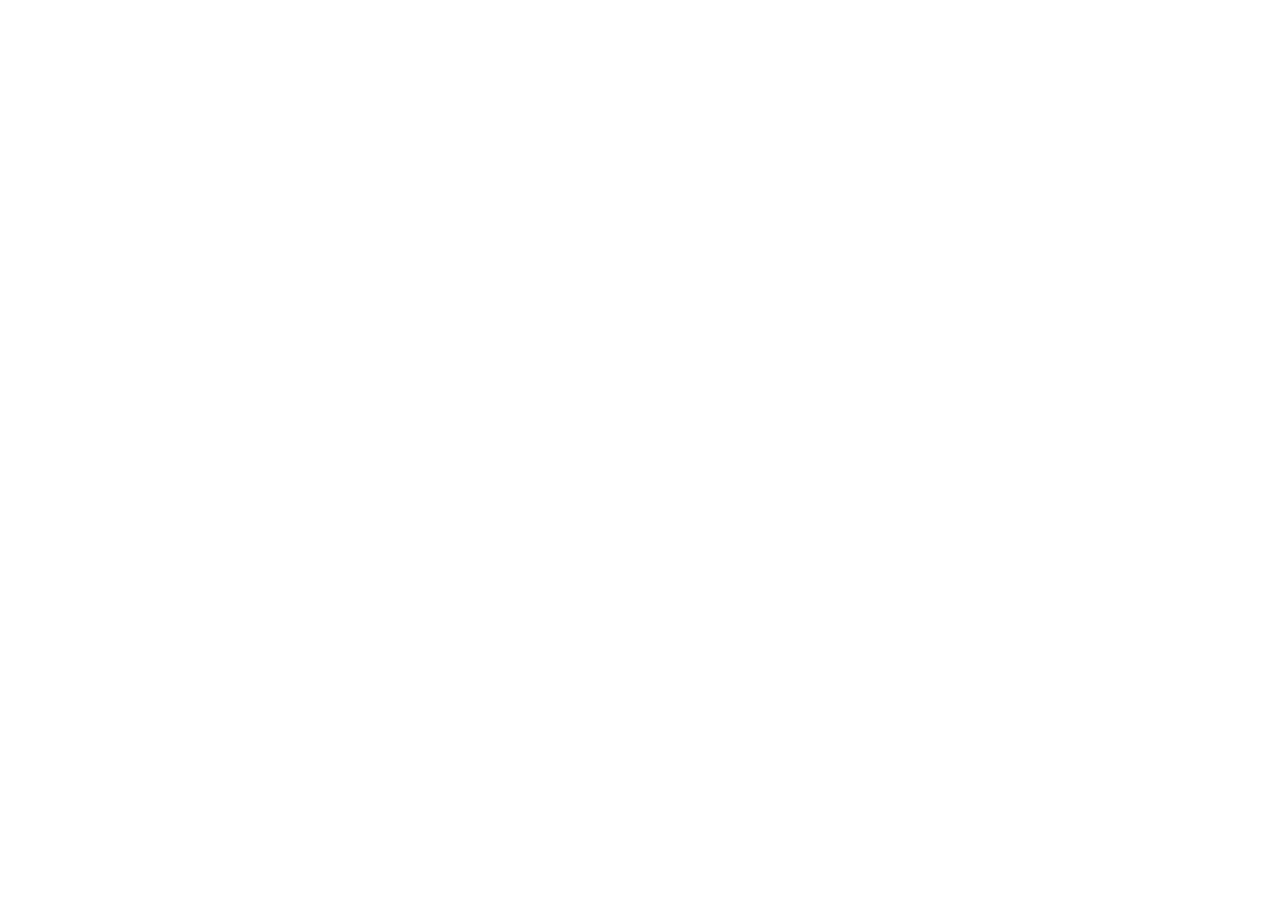
==== Project1/index.html @ 033e21ca "Add files via upload" ====
<!DOCTYPE html>
<html lang="en">
  <head>
    <meta charset="UTF-8" />
    <meta name="viewport" content="width=device-width, initial-scale=1.0" />
    <title>Document</title>
  </head>
  <body>
    
  </body>
</html>
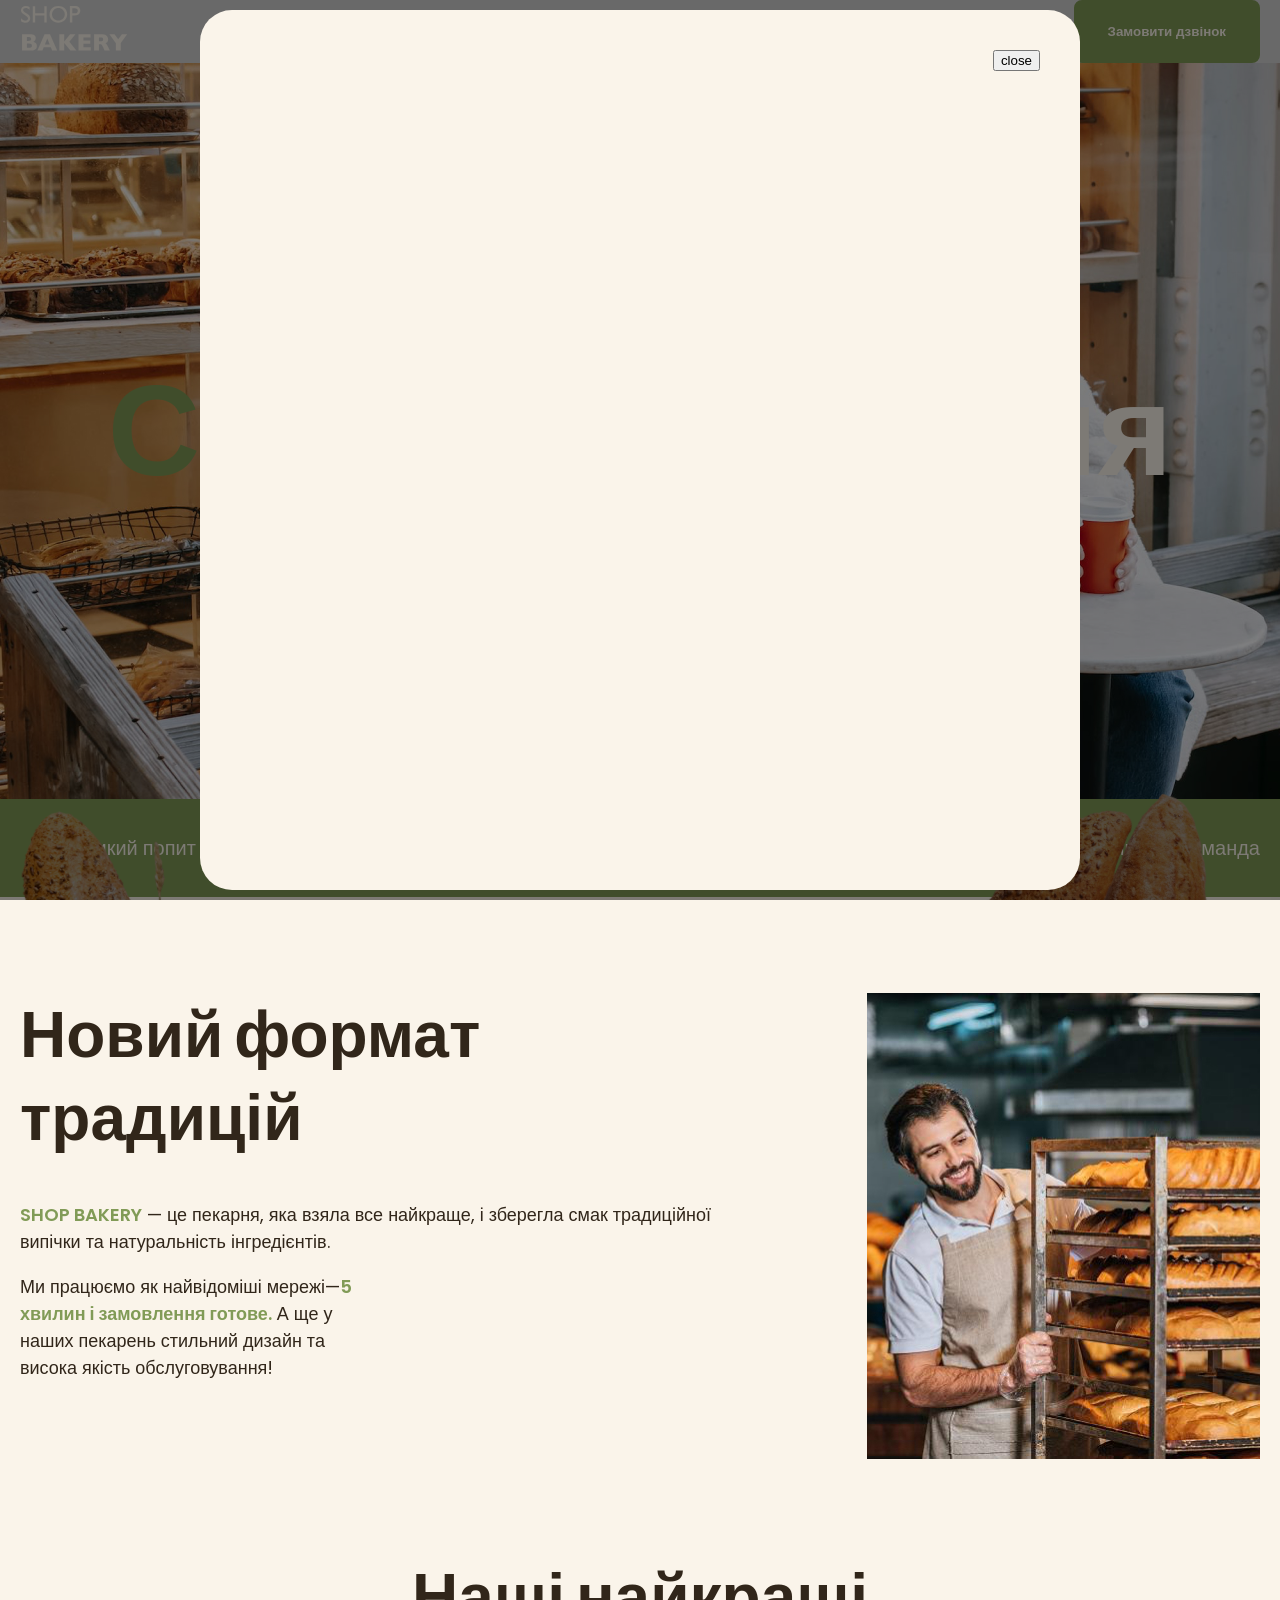
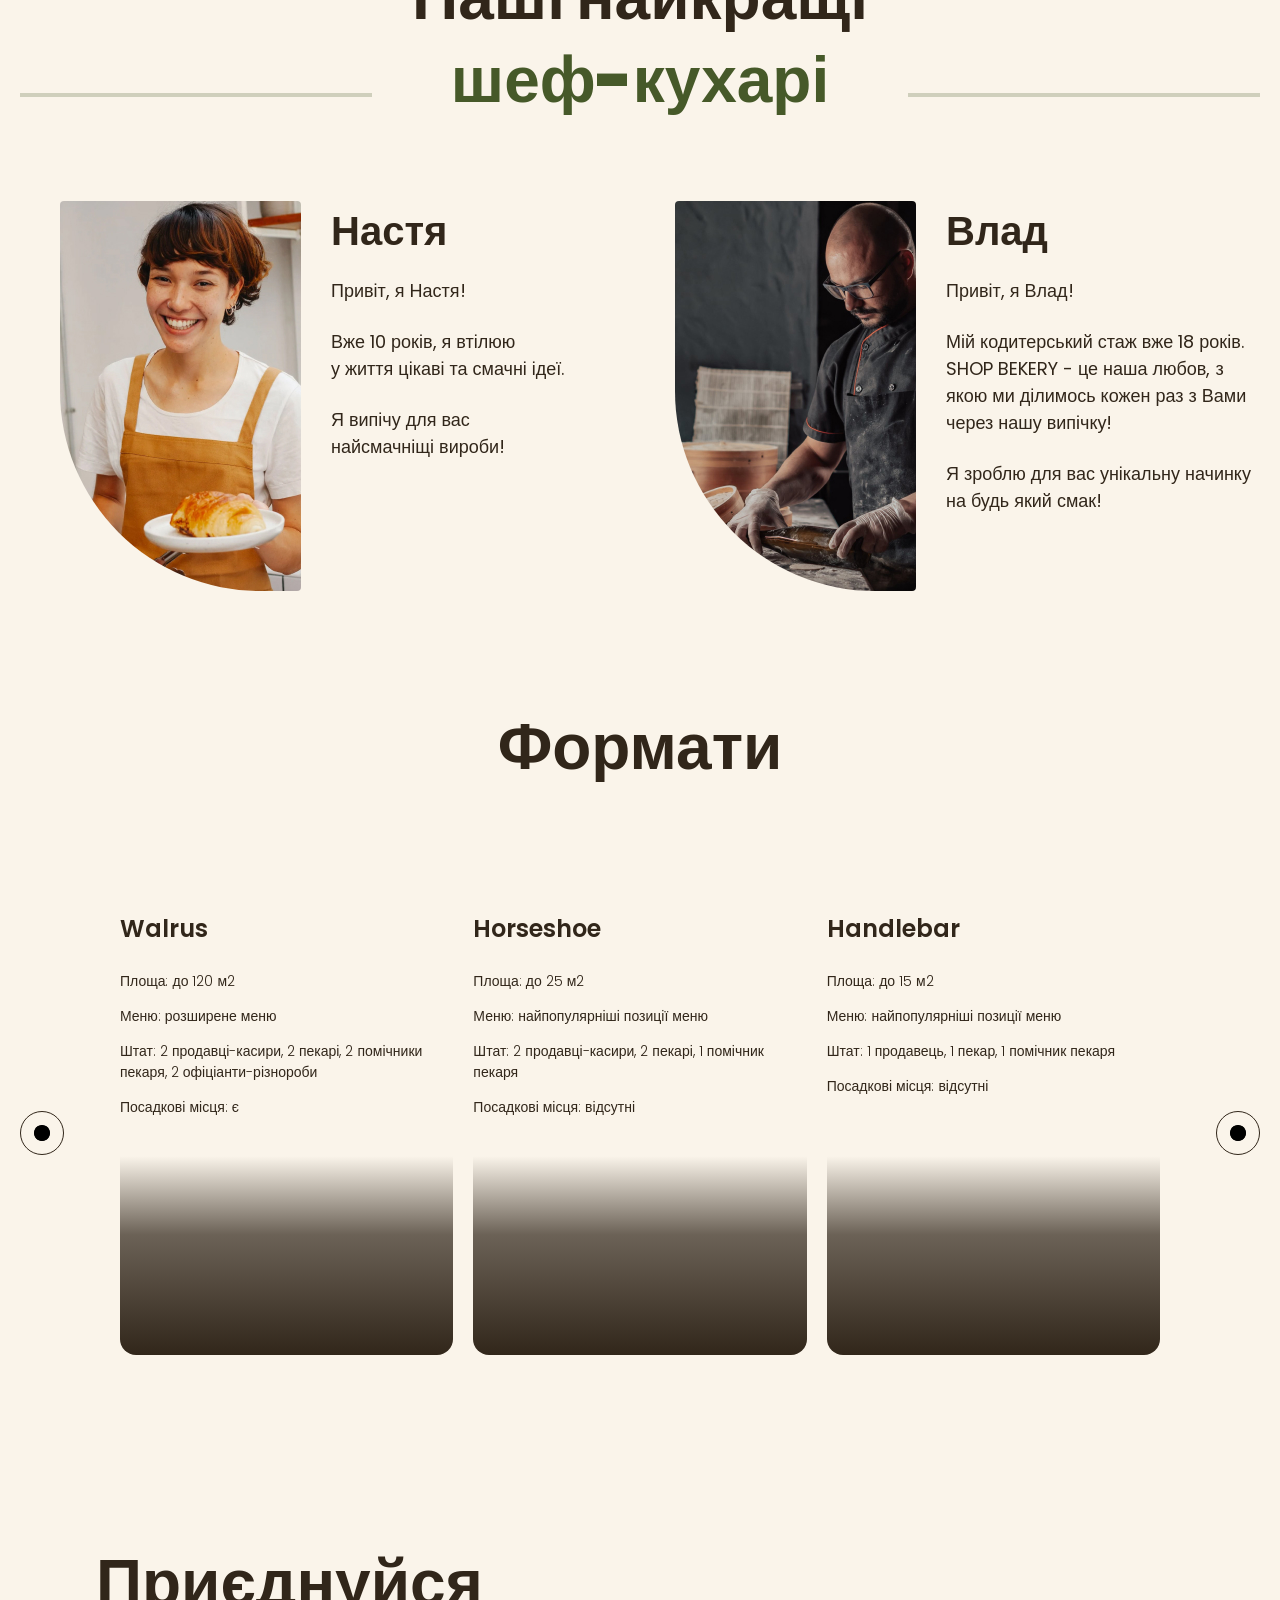
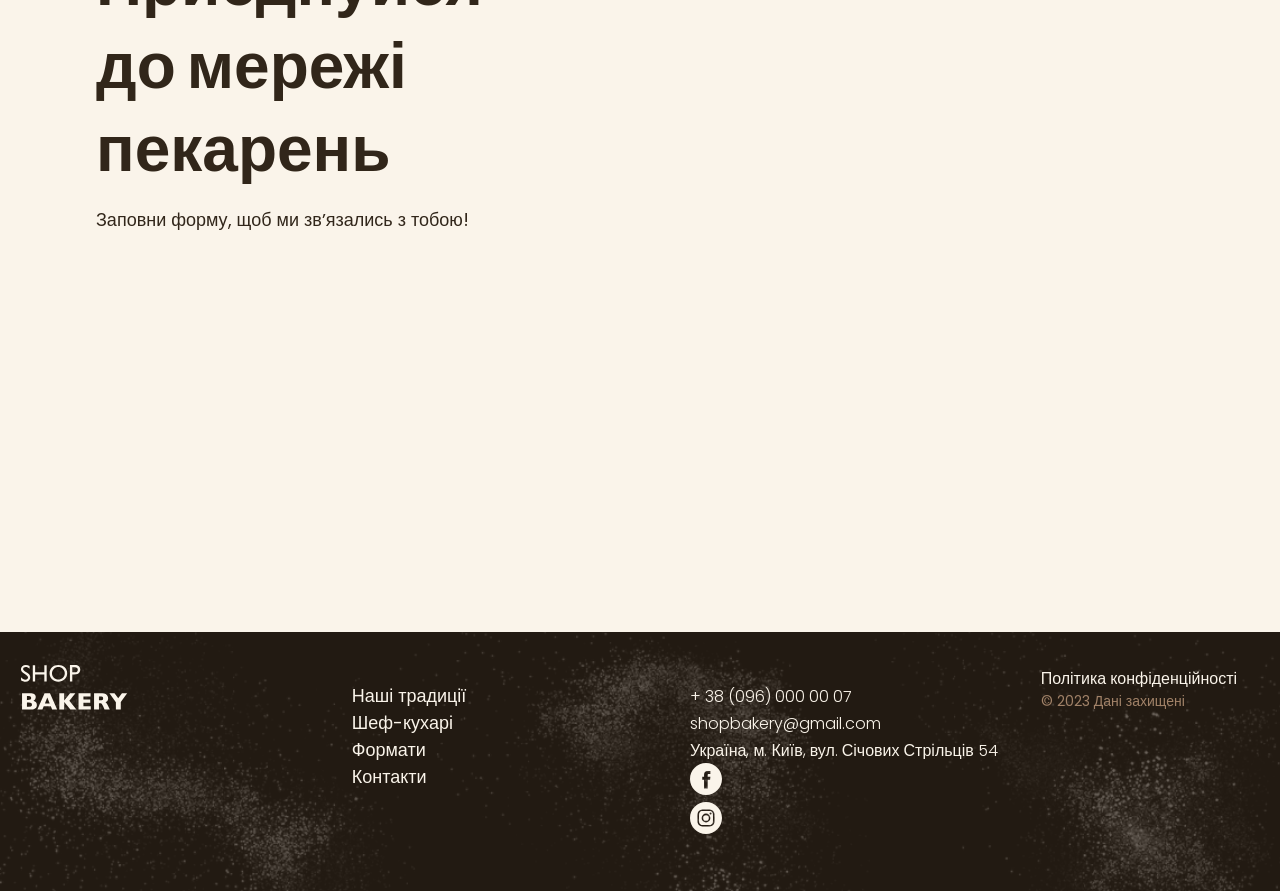
==== commit 9841da8b: "Add files via upload" ====
--- a/Project1/index.html
+++ b/Project1/index.html
@@ -1,11 +1,266 @@
 <!DOCTYPE html>
-<html lang="en">
-  <head>
-    <meta charset="UTF-8" />
-    <meta name="viewport" content="width=device-width, initial-scale=1.0" />
-    <title>Document</title>
-  </head>
-  <body>
-    
-  </body>
-</html>
+<html lang="uk">
+
+<head>
+  <meta charset="UTF-8" />
+  <meta name="viewport" content="width=device-width, initial-scale=1.0" />
+  <title>Сучасна пекарня</title>
+  <link rel="stylesheet" href="./css/styles.css" />
+</head>
+
+<body>
+  <header class="header">
+    <div class="container">
+      <div class="header-container">
+        <nav class="header-nav">
+          <a href="./index.html">
+            <img src="./images/logo.svg" alt="Логотип сучасної пекарні" />
+          </a>
+          <ul class="header-menu">
+            <li>
+              <a class="link" href="#traditions-section">Наші традиції</a>
+            </li>
+            <li><a class="link" href="#chefs-section">Шеф-кухарі</a></li>
+            <li><a class="link" href="#formats-section">Формати</a></li>
+            <li><a class="link" href="#contacts-section">Контакти</a></li>
+          </ul>
+        </nav>
+        <!-- button замовити дзвінок -->
+        <button class="button modal-btn-open" type="button">Замовити дзвінок</button>
+      </div>
+    </div>
+  </header>
+  <main>
+    <!-- Сучасна пекарня -->
+    <section class="hero-section">
+      <div class="container">
+        <h1 class="hero-title">
+          <span class="accent">Сучасна</span> пекарня
+        </h1>
+      </div>
+    </section>
+    <section class="advanteges-section">
+      <div class="container">
+        <h2 class="hidden">Наші переваги</h2>
+        <ul class="advantages-list">
+          <li class="advanteges-item">Великий попит на ринку</li>
+          <li class="advanteges-item">Доступні за бюджетом формати</li>
+          <li class="advanteges-item">Досвідчена управлінська команда</li>
+        </ul>
+      </div>
+    </section>
+    <!-- Новий формат традиицій -->
+    <section class="tradition-section section" id="traditions-section">
+      <div class="container">
+        <div class="traditions-container">
+          <div class="traditions-content">
+            <h2 class="traditions-title section-title">
+              Новий формат традицій
+            </h2>
+            <p class="traditions-text">
+              <span class="brand uppercase">shop bakery</span> — це пекарня,
+              яка взяла все найкраще, і зберегла смак традиційної випічки та
+              натуральність інгредієнтів.
+            </p>
+            <p class="traditions-text limited">
+              Ми працюємо як найвідоміші мережі—<span class="brand">5 хвилин і замовлення готове.</span>
+              А ще у наших пекарень стильний дизайн та висока якість
+              обслуговування!
+            </p>
+          </div>
+          <img src="./images/baker-man1560.jpg" alt="Чоловік пекар дивиться на батони із посмішкою" />
+        </div>
+      </div>
+    </section>
+    <!-- Наші найкращі шеф-кухарі -->
+    <section class="section" id="chefs-section">
+      <div class="container">
+        <h2 class="chefs-title section-title centered">
+          Наші найкращі<br><span class="accent">шеф-кухарі</span>
+        </h2>
+        <ul class="chefs-list">
+          <li class="chefs-item">
+            <!-- Настя -->
+            <article class="chef-card">
+              <img class="chef-photo" src="./images/nastya.jpg" alt="Nastya chef" />
+              <div>
+                <h3 class="chef-title">Настя</h3>
+                <div class="chef-text">
+                  <p>Привіт, я Настя!</p>
+                  <p>
+                    Вже 10 років, я втілюю <br />
+                    у життя цікаві та смачні ідеї.
+                  </p>
+                  <p>
+                    Я випічу для вас <br />
+                    найсмачніщі вироби!
+                  </p>
+                </div>
+              </div>
+            </article>
+          </li>
+          <li class="chefs-item">
+            <!-- Влад -->
+            <article class="chef-card">
+              <img class="chef-photo" src="./images/vlad.jpg" alt="Vlad chef" />
+              <div>
+                <h3 class="chef-title">Влад</h3>
+                <div class="chef-text">
+                  <p>Привіт, я Влад!</p>
+                  <p>
+                    Мій кодитерський стаж вже 18 років. SHOP BEKERY - це наша
+                    любов, з якою ми ділимось кожен раз з Вами через нашу
+                    випічку!
+                  </p>
+                  <p>
+                    Я зроблю для вас унікальну начинку на будь який смак!
+                  </p>
+                </div>
+              </div>
+            </article>
+          </li>
+        </ul>
+      </div>
+    </section>
+    <!-- Формати -->
+    <section class="section" id="formats-section">
+      <div class="container">
+        <h2 class="formats-title section-title centered">Формати</h2>
+        <div class="formats-container">
+          <button class="carousel-button" type="button">
+            <svg width="16" height="16">
+              <use href="./images/icons.svg#icon-arrowright"></use>
+            </svg>
+          </button>
+          <ul class="formats-list">
+            <li class="formats-item">
+              <article class="format-card">
+                <h3 class="format-title" lang="en">Walrus</h3>
+                <div class="format-text">
+                  <p>Площа: до 120 м2</p>
+                  <p>Меню: розширене меню</p>
+                  <p>
+                    Штат: 2 продавці-касири, 2 пекарі, 2 помічники пекаря, 2
+                    офіціанти-різнороби
+                  </p>
+                  <p>Посадкові місця: є</p>
+                </div>
+              </article>
+            </li>
+            <li class="formats-item">
+              <article class="format-card">
+                <h3 class="format-title" lang="en">Horseshoe</h3>
+                <div class="format-text">
+                  <p>Площа: до 25 м2</p>
+                  <p>Меню: найпопулярніші позиції меню</p>
+                  <p>Штат: 2 продавці-касири, 2 пекарі, 1 помічник пекаря</p>
+                  <p>Посадкові місця: відсутні</p>
+                </div>
+              </article>
+            </li>
+            <li class="formats-item">
+              <article class="format-card">
+                <h3 class="format-title" lang="en">Handlebar</h3>
+                <div class="format-text">
+                  <p>Площа: до 15 м2</p>
+                  <p>Меню: найпопулярніші позиції меню</p>
+                  <p>Штат: 1 продавець, 1 пекар, 1 помічник пекаря</p>
+                  <p>Посадкові місця: відсутні</p>
+                </div>
+              </article>
+            </li>
+          </ul>
+          <button class="carousel-button" type="button">
+            <svg width="16" height="16">
+              <use href="./images/icons.svg#icon-arrowright"></use>
+            </svg>
+          </button>
+        </div>
+      </div>
+    </section>
+    <!-- Приєднуйся до мережі пекарень -->
+    <section class="contact-section section" id="contacts-section">
+      <div class="container">
+        <div class="contact-container">
+          <div class="contact-form">
+            <h2 class="contact-title section-title">
+              Приєднуйся до мережі пекарень
+            </h2>
+            <p>Заповни форму, щоб ми звʼязались з тобою!</p>
+            <!-- form -->
+          </div>
+          <iframe class="contact-map"
+            src="https://www.google.com/maps/embed?pb=!1m18!1m12!1m3!1d2561.6830375265467!2d36.343253376533966!3d50.0547686715193!2m3!1f0!2f0!3f0!3m2!1i1024!2i768!4f13.1!3m3!1m2!1s0x4127a795f3f936a5%3A0xa73c6480b7dfb332!2z0LLRg9C70LjRhtGPINCh0ZbRh9C-0LLQuNGFINCh0YLRgNGW0LvRjNGG0ZbQsiwgNTQsINCl0LDRgNC60ZbQsiwg0KXQsNGA0LrRltCy0YHRjNC60LAg0L7QsdC70LDRgdGC0YwsIDYxMDAw!5e0!3m2!1sru!2sua!4v1696960511186!5m2!1sru!2sua"
+            width="603" height="595" allowfullscreen="" loading="lazy"
+            referrerpolicy="no-referrer-when-downgrade"></iframe>
+        </div>
+      </div>
+    </section>
+  </main>
+  <footer class="footer">
+    <div class="container">
+      <div class="footer-container">
+        <nav class="footer-nav">
+          <div class="footer-logo">
+            <a href="#">
+              <img src="./images/logo.svg" alt="Логотип сучасної пекарні" />
+            </a>
+          </div>
+          <ul class="footer-menu">
+            <li>
+              <a class="link" href="#traditions-section">Наші традиції</a>
+            </li>
+            <li><a class="link" href="#chefs-section">Шеф-кухарі</a></li>
+            <li><a class="link" href="#formats-section">Формати</a></li>
+            <li><a class="link" href="#contacts-section">Контакти</a></li>
+          </ul>
+        </nav>
+        <address class="footer-address">
+          <ul class="address-list">
+            <li>
+              <a class="address-link" href="tel:+380960000007">+ 38 (096) 000 00 07</a>
+            </li>
+            <li>
+              <a class="address-link" href="mailto:shopbakery@gmail.com">shopbakery@gmail.com</a>
+            </li>
+            <li>
+              <a class="address-link" href="https://maps.app.goo.gl/4jJMo3dhJYnmSr639" target="_blank">Україна, м. Київ,
+                вул. Січових Стрільців 54</a>
+            </li>
+            <li>
+              <!-- Facebook icon -->
+              <a href="#">
+                <svg class="address-icon" width="32" height="32">
+                  <use href="./images/icons.svg#icon-facebook-icon"></use>
+                </svg>
+              </a>
+            </li>
+            <!-- Instagram icon -->
+            <li>
+              <a href="#">
+                <svg class="address-icon" width="32" height="32">
+                  <use href="./images/icons.svg#icon-instagram-icon"></use>
+                </svg>
+              </a>
+            </li>
+          </ul>
+          <div class="address-info">
+            <a class="address-link" href="#" target="_blank">Політика конфіденційності</a>
+            <p class="address-copyright">&copy; 2023 Дані захищені</p>
+          </div>
+        </address>
+      </div>
+    </div>
+  </footer>
+
+  <div class="backdrop">
+    <div class="modal">
+      <button class="modal-btn-close" type="button">
+        close
+      </button>
+    </div>
+  </div>
+  <script src="./js/modal.js"></script>
+</body>
+
+</html>
--- a/Project1/css/styles.css
+++ b/Project1/css/styles.css
@@ -0,0 +1,502 @@
+@font-face {
+  font-display: swap;
+  font-family: 'Poppins';
+  font-style: normal;
+  font-weight: 300;
+  src: url('../fonts/poppins-v20-latin-300.woff2') format('woff2');
+}
+
+@font-face {
+  font-display: swap;
+  font-family: 'Poppins';
+  font-style: normal;
+  font-weight: 400;
+  src: url('../fonts/poppins-v20-latin-regular.woff2') format('woff2');
+}
+
+@font-face {
+  font-display: swap;
+  font-family: 'Poppins';
+  font-style: normal;
+  font-weight: 600;
+  src: url('../fonts/poppins-v20-latin-600.woff2') format('woff2');
+}
+
+@font-face {
+  font-display: swap;
+  font-family: 'Poppins';
+  font-style: normal;
+  font-weight: 900;
+  src: url('../fonts/poppins-v20-latin-900.woff2') format('woff2');
+}
+
+:root {
+  --color-brand-normal: #819b57;
+  --color-brand-light: #cfcfbc;
+  --color-brand-dark: #465929;
+  --color-primary-dark: #31261a;
+  --color-primary-light: #faf4ea;
+  --color-secondary-dark: #a18268;
+}
+
+/* Base */
+*,
+*::after,
+*::before {
+  box-sizing: border-box;
+}
+
+body {
+  color: var(--color-primary-dark);
+  font-family: Poppins, sans-serif;
+  font-size: 18px;
+  font-weight: 400;
+  line-height: 1.5;
+  margin: 0;
+  background-color: var(--color-primary-light);
+}
+
+h1,
+h2,
+h3,
+h4,
+h5,
+h6,
+p {
+  margin-top: 0;
+}
+
+a {
+  display: inline-block;
+}
+
+ul {
+  list-style-type: none;
+}
+
+address {
+  font-style: normal;
+}
+
+.section {
+  padding: 48px 0;
+}
+
+.container {
+  width: 100%;
+  max-width: 1240px;
+  margin: 0 auto;
+}
+
+.hidden {
+  position: absolute;
+  left: -10000px;
+  top: auto;
+  width: 1px;
+  height: 1px;
+  overflow: hidden;
+}
+
+/* Button */
+.button {
+  border-radius: 8px;
+  border: 2px solid var(--color-brand-normal);
+  background-color: var(--color-brand-normal);
+  color: var(--color-primary-light);
+  cursor: pointer;
+  font-weight: 600;
+  line-height: 27px;
+  padding: 16px 32px;
+}
+
+.button:hover {
+  background-color: transparent;
+  color: var(--color-brand-dark);
+}
+
+/* Links */
+.link {
+  color: var(--color-primary-light);
+  text-decoration: none;
+}
+
+.link:hover {
+  color: var(--color-brand-normal);
+}
+
+/* Header */
+.header {
+  background-color: lightgrey;
+  /*remove */
+}
+
+.header-container {
+  display: flex;
+  align-items: center;
+  gap: 40px;
+}
+
+.header-nav {
+  flex-grow: 1;
+  display: flex;
+  align-items: center;
+  gap: 40px;
+}
+
+.header-menu {
+  display: flex;
+  gap: 64px;
+  flex-grow: 1;
+  justify-content: center;
+  padding: 0;
+  margin: 0;
+}
+
+
+
+/* Hero section */
+.hero-title {
+  color: var(--color-primary-light);
+  text-align: center;
+  font-size: 128px;
+  font-weight: 900;
+  margin-bottom: 0;
+}
+
+.accent {
+  color: var(--color-brand-normal);
+}
+
+.hero-section {
+  padding: 272px 0;
+  background-image: url('../images/hero-section-background.jpg');
+  background-repeat: no-repeat;
+  background-position: center top;
+  background-size: cover;
+}
+
+/* Advantages section */
+.advantages-list {
+  display: flex;
+  justify-content: space-between;
+  gap: 40px;
+}
+
+.section-title .accent {
+  color: var(--color-brand-dark);
+}
+
+.section-title {
+  font-size: 64px;
+  font-weight: 900;
+  line-height: 1.3;
+}
+
+.section-title.centered {
+  text-align: center;
+}
+
+.advanteges-item {
+  font-size: 20px;
+  font-weight: 300;
+  color: var(--color-primary-light);
+}
+
+.advanteges-section {
+  background-color: var(--color-brand-normal);
+  padding: 16px 0;
+}
+
+/* Traditions section */
+.tradition-section {
+  padding-top: 96px;
+}
+
+.traditions-title {
+  margin-bottom: 42px;
+}
+
+.traditions-text .brand {
+  color: var(--color-brand-normal);
+  font-weight: 600;
+}
+
+.traditions-text .uppercase {
+  color: var(--color-brand-normal);
+  text-transform: uppercase;
+}
+
+.traditions-container {
+  display: flex;
+  gap: 100px;
+  justify-content: space-between;
+  gap: 40px;
+}
+
+.traditions-text.limited {
+  max-width: 360px;
+}
+
+.traditions-content {
+  max-width: 710px;
+}
+
+/* Chefs section */
+.chef-title {
+  font-size: 40px;
+  font-weight: 600;
+  margin-bottom: 16px;
+}
+
+.chefs-title {
+  margin: 0 auto 80px;
+  max-width: 520px;
+  position: relative;
+}
+
+.chefs-title::before,
+.chefs-title::after {
+  content: '';
+  border: 2px solid #cfcfbc;
+  width: 352px;
+  position: absolute;
+}
+
+.chefs-title::before {
+  left: -360px;
+  bottom: 24px;
+}
+
+.chefs-title::after {
+  right: -360px;
+  bottom: 24px;
+}
+
+.chef-photo {
+  border-radius: 4px 4px 4px 200px;
+  box-shadow: -16px 16px 0 0 var(--color-primary-light) -16px 16px 0 2px var(--color-secondary-dark);
+}
+
+.chefs-list {
+  display: flex;
+  gap: 30px;
+  flex-wrap: wrap;
+}
+
+.chefs-item {
+  flex-basis: calc((100% - 30px) / 2);
+}
+
+.chef-card {
+  display: flex;
+  gap: 40px 30px;
+}
+
+.chef-text p {
+  margin-bottom: 24px;
+}
+
+.chef-text p:last-child {
+  margin-bottom: 0px;
+}
+
+/* Formats section */
+.format-title {
+  font-size: 24px;
+  font-weight: 600;
+}
+
+.format-text {
+  font-size: 14px;
+  font-weight: 300;
+}
+
+.formats-title {
+  margin-bottom: 80px;
+}
+
+.format-card {
+  border-color: lightgray;
+  background-image: linear-gradient(180deg,
+      rgba(49, 38, 26, 0) 55.21%,
+      rgba(49, 38, 26, 0.71) 72.92%,
+      #31261a 100%);
+  border-radius: 16px;
+  height: 444px;
+}
+
+.formats-list {
+  display: flex;
+  gap: 20px;
+  padding: 24px;
+  flex-wrap: wrap;
+}
+
+.formats-item {
+  flex-basis: calc((100% - 40px) / 3);
+}
+
+.carousel-button {
+  width: 44px;
+  height: 44px;
+  border-radius: 50%;
+  background-color: transparent;
+  border: 1px solid var(--color-primary-dark);
+  padding: 0;
+  display: flex;
+  align-items: center;
+  justify-content: center;
+  cursor: pointer;
+  flex-shrink: 0;
+}
+
+.carousel-button:hover {
+  background-color: var(--color-primary-dark);
+  fill: var(--color-primary-light);
+}
+
+.carousel-button:hover .carousel-arrow {
+  fill: var(--color-primary-light);
+}
+
+.carousel-arrow {
+  fill: var(--color-primary-dark);
+}
+
+.formats-container {
+  display: flex;
+  gap: 32px;
+  align-items: center;
+}
+
+/* Contacts */
+.contact-title {
+  margin-bottom: 16px;
+}
+
+.contact-container {
+  display: flex;
+  gap: 32px;
+}
+
+.contact-map {
+  flex-shrink: 0;
+  border: none;
+  border-radius: 16px;
+}
+
+.contact-section {
+  padding: 96px;
+}
+
+/* Footer */
+.address-link {
+  font-size: 16px;
+  font-weight: 300;
+  color: var(--color-primary-light);
+  text-decoration: none;
+}
+
+.address-link:hover {
+  color: var(--color-brand-normal);
+}
+
+.address-copyright {
+  font-size: 14px;
+  color: var(--color-secondary-dark);
+}
+
+.address-icon {
+  fill: var(--color-primary-light);
+}
+
+.footer {
+  background-image: url(../images/footer-background.png);
+  background-color: var(--color-primary-dark);
+  background-repeat: no-repeat;
+  background-position: center;
+  background-size: cover;
+  padding: 32px 0;
+}
+
+.footer-container {
+  display: flex;
+  gap: 20px;
+}
+
+.footer-nav,
+.footer-address {
+  flex-basis: 50%;
+  display: flex;
+  gap: 20px;
+}
+
+.footer-logo,
+.footer-menu {
+  flex-grow: 1;
+  gap: 20px;
+}
+
+.address-list,
+.address-info {
+  flex-grow: 1;
+  gap: 20px;
+}
+
+.footer::before,
+.footer::after {
+  position: absolute;
+  bottom: 0;
+  background-repeat: no-repeat;
+  content: '';
+}
+
+.footer::before {
+  background-image: url('../images/bread2.png');
+  width: 180px;
+  height: 120px;
+  left: 0;
+  background-repeat: no-repeat;
+}
+
+.footer::after {
+  background-image: url('../images/bread1.png');
+  position: absolute;
+  width: 380px;
+  height: 190px;
+  right: 0;
+}
+
+/* Modal window */
+.backdrop {
+  position: fixed;
+  top: 0;
+  left: 0;
+  right: 0;
+  bottom: 0;
+  background-color: rgba(0, 0, 0, 0.5);
+  display: flex;
+  align-items: center;
+  justify-content: center;
+}
+
+.modal {
+  width: 880px;
+  height: 880px;
+  background-color: var(--color-primary-light);
+  border-radius: 32px;
+  position: relative;
+}
+
+.backdrop.is-hidden {
+  display: none;
+  opacity: 0;
+  visibility: hidden;
+  pointer-events: none;
+}
+
+.modal-btn-close {
+  position: absolute;
+  top: 40px;
+  right: 40px;
+}
